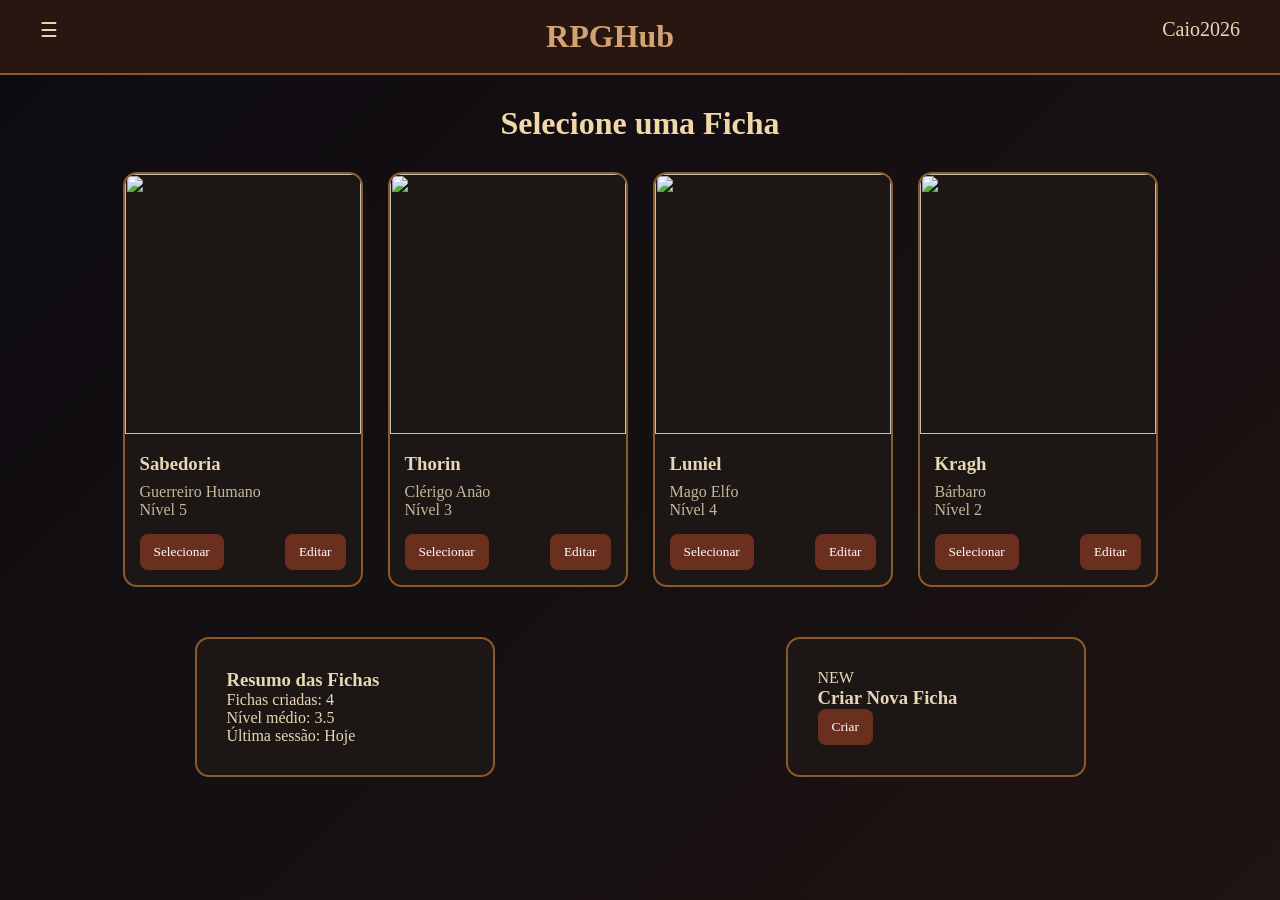
==== dashboard.html @ 94177e25 "Inicialização do projeto com READ.ME, organização de pastas e esboço de dashboard" ====
<!DOCTYPE html>
<html lang="pt-BR">
<head>
  <meta charset="UTF-8">
  <meta name="viewport" content="width=device-width, initial-scale=1.0">
  <title>RPGHub - Dashboard</title>
  <link rel="stylesheet" href="dashboard.css">
</head>
<body>

<header class="topbar">
  <div class="menu">☰</div>
  <h1>RPGHub</h1>
  <div class="user">Caio2026</div>
</header>

<section class="title">
  <h2>Selecione uma Ficha</h2>
</section>

<main class="dashboard">

  <section class="cards" id="cards-container"></section>

  <section class="bottom-area">

    <div class="summary">
      <h3>Resumo das Fichas</h3>
      <p>Fichas criadas: <span id="total"></span></p>
      <p>Nível médio: <span id="media"></span></p>
      <p>Última sessão: Hoje</p>
    </div>

    <div class="create-card">
      <div class="new">NEW</div>
      <h3>Criar Nova Ficha</h3>
      <button onclick="criarFicha()">Criar</button>
    </div>

  </section>

</main>

<script src="dashboard.js"></script>
</body>
</html>
---- dashboard.css ----
* {
  margin: 0;
  padding: 0;
  box-sizing: border-box;
  font-family: Georgia, serif;
}

body {
  background: linear-gradient(135deg, #0d0b12, #1e1411);
  color: #e8d7b5;
  min-height: 100vh;
}

.topbar {
  background: #2a1611;
  display: flex;
  justify-content: space-between;
  padding: 18px 40px;
  border-bottom: 2px solid #8b5a2b;
}

.topbar h1 {
  color: #d4a373;
}

.menu, .user {
  font-size: 20px;
}

.title {
  text-align: center;
  margin: 30px 0;
}

.title h2 {
  font-size: 2rem;
  color: #f2d8a7;
}

.dashboard {
  width: 90%;
  margin: auto;
}

.cards {
  display: flex;
  gap: 25px;
  justify-content: center;
  flex-wrap: wrap;
}

.card {
  width: 240px;
  background: #1c1715;
  border: 2px solid #8b5a2b;
  border-radius: 14px;
  overflow: hidden;
  transition: .3s;
}

.card:hover {
  transform: translateY(-8px);
  box-shadow: 0 0 20px rgba(212,163,115,.4);
}

.card img {
  width: 100%;
  height: 260px;
  object-fit: cover;
}

.card-content {
  padding: 15px;
}

.card h3 {
  margin-bottom: 8px;
}

.card p {
  color: #c6b79d;
}

.actions {
  display: flex;
  justify-content: space-between;
  margin-top: 15px;
}

button {
  background: #6b2f1f;
  border: none;
  color: white;
  padding: 10px 14px;
  cursor: pointer;
  border-radius: 8px;
}

button:hover {
  background: #8f4028;
}

.bottom-area {
  display: flex;
  justify-content: space-around;
  margin-top: 50px;
  flex-wrap: wrap;
  gap: 30px;
}

.summary, .create-card {
  background: #1c1715;
  padding: 30px;
  border-radius: 14px;
  border: 2px solid #8b5a2b;
  width: 300px;
}

.NEW {
  font-size: 60px;
  text-align: center;
  margin-bottom: 15px;
}
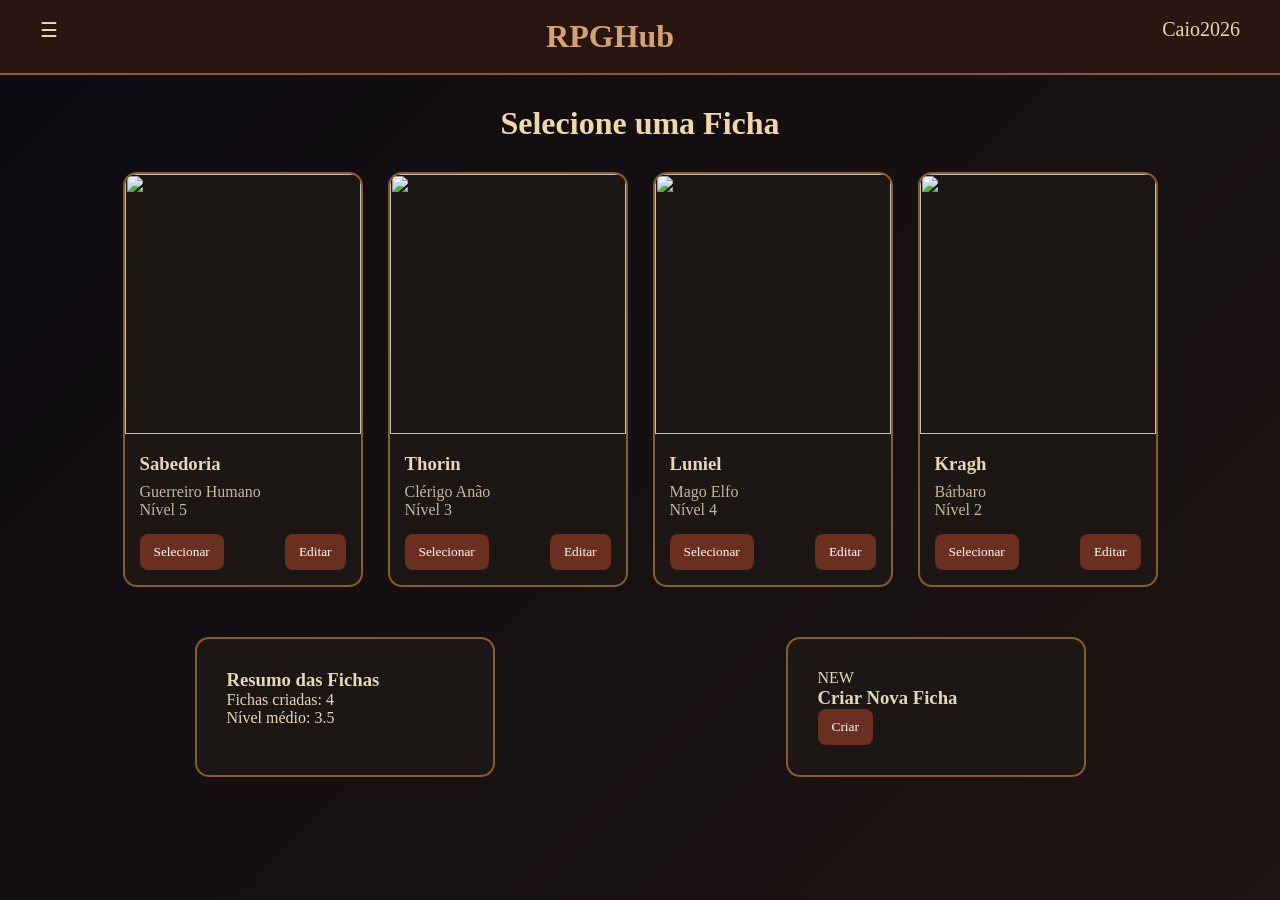
==== commit 08fa6134: "Tela da ficha atribuida à criação e remoção da "última sessão"" ====
--- a/dashboard.html
+++ b/dashboard.html
@@ -28,7 +28,6 @@
       <h3>Resumo das Fichas</h3>
       <p>Fichas criadas: <span id="total"></span></p>
       <p>Nível médio: <span id="media"></span></p>
-      <p>Última sessão: Hoje</p>
     </div>
 
     <div class="create-card">
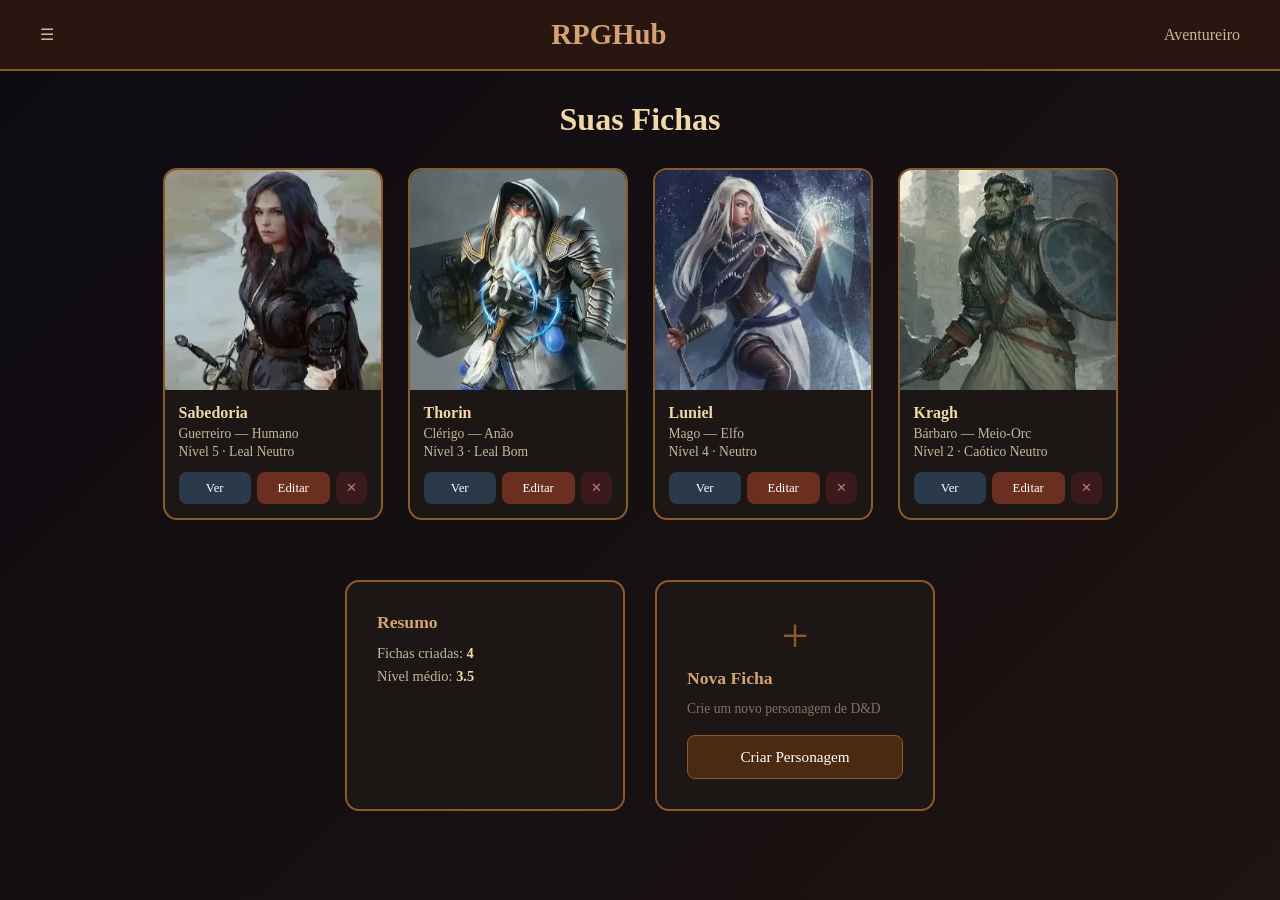
==== commit 95ab890c: "Add mais detalhes da ficha" ====
--- a/dashboard.html
+++ b/dashboard.html
@@ -11,11 +11,11 @@
 <header class="topbar">
   <div class="menu">☰</div>
   <h1>RPGHub</h1>
-  <div class="user">Caio2026</div>
+  <div class="user">Aventureiro</div>
 </header>
 
 <section class="title">
-  <h2>Selecione uma Ficha</h2>
+  <h2>Suas Fichas</h2>
 </section>
 
 <main class="dashboard">
@@ -25,21 +25,127 @@
   <section class="bottom-area">
 
     <div class="summary">
-      <h3>Resumo das Fichas</h3>
-      <p>Fichas criadas: <span id="total"></span></p>
-      <p>Nível médio: <span id="media"></span></p>
+      <h3>Resumo</h3>
+      <p>Fichas criadas: <strong><span id="total">0</span></strong></p>
+      <p>Nível médio: <strong><span id="media">—</span></strong></p>
     </div>
 
     <div class="create-card">
-      <div class="new">NEW</div>
-      <h3>Criar Nova Ficha</h3>
-      <button onclick="criarFicha()">Criar</button>
+      <div class="new-label">+</div>
+      <h3>Nova Ficha</h3>
+      <p>Crie um novo personagem de D&amp;D</p>
+      <button onclick="abrirModal()">Criar Personagem</button>
     </div>
 
   </section>
 
 </main>
 
+<!-- ===== MODAL CRIAR PERSONAGEM ===== -->
+<div id="modal-criar" class="modal-overlay" style="display:none">
+  <div class="modal">
+    <div class="modal-header">
+      <h3>Novo Personagem</h3>
+      <button class="btn-fechar" onclick="fecharModal()">✕</button>
+    </div>
+
+    <form id="form-nova-ficha" class="modal-form">
+
+      <div class="form-row">
+        <div class="form-field form-field--wide">
+          <label>Nome do Personagem *</label>
+          <input type="text" id="new-nome" placeholder="Ex: Thorin Escudo-de-Pedra" required>
+        </div>
+      </div>
+
+      <div class="form-row">
+        <div class="form-field">
+          <label>Classe *</label>
+          <select id="new-classe" required>
+            <option value="">Selecione...</option>
+            <option>Bárbaro</option>
+            <option>Bardo</option>
+            <option>Clérigo</option>
+            <option>Druida</option>
+            <option>Feiticeiro</option>
+            <option>Guerreiro</option>
+            <option>Ladino</option>
+            <option>Mago</option>
+            <option>Monge</option>
+            <option>Paladino</option>
+            <option>Patrulheiro</option>
+            <option>Warlock</option>
+          </select>
+        </div>
+        <div class="form-field form-field--small">
+          <label>Nível</label>
+          <input type="number" id="new-nivel" value="1" min="1" max="20">
+        </div>
+      </div>
+
+      <div class="form-row">
+        <div class="form-field">
+          <label>Raça *</label>
+          <select id="new-raca" required>
+            <option value="">Selecione...</option>
+            <option>Anão</option>
+            <option>Draconato</option>
+            <option>Elfo</option>
+            <option>Gnomo</option>
+            <option>Halfling</option>
+            <option>Humano</option>
+            <option>Meio-Elfo</option>
+            <option>Meio-Orc</option>
+            <option>Tiefling</option>
+          </select>
+        </div>
+        <div class="form-field">
+          <label>Antecedente</label>
+          <select id="new-antecedente">
+            <option value="">Selecione...</option>
+            <option>Acólito</option>
+            <option>Artesão de Guilda</option>
+            <option>Charlatão</option>
+            <option>Criminoso</option>
+            <option>Eremita</option>
+            <option>Forasteiro</option>
+            <option>Herói do Povo</option>
+            <option>Marinheiro</option>
+            <option>Nobre</option>
+            <option>Órfão</option>
+            <option>Sábio</option>
+            <option>Soldado</option>
+          </select>
+        </div>
+      </div>
+
+      <div class="form-row">
+        <div class="form-field form-field--wide">
+          <label>Alinhamento</label>
+          <select id="new-alinhamento">
+            <option value="">Selecione...</option>
+            <option>Leal Bom</option>
+            <option>Neutro Bom</option>
+            <option>Caótico Bom</option>
+            <option>Leal Neutro</option>
+            <option>Neutro</option>
+            <option>Caótico Neutro</option>
+            <option>Leal Mau</option>
+            <option>Neutro Mau</option>
+            <option>Caótico Mau</option>
+          </select>
+        </div>
+      </div>
+
+      <div class="modal-footer">
+        <button type="button" onclick="fecharModal()" class="btn-cancelar">Cancelar</button>
+        <button type="submit" class="btn-confirmar">Criar e Editar Ficha →</button>
+      </div>
+
+    </form>
+  </div>
+</div>
+
 <script src="dashboard.js"></script>
 </body>
-</html>+</html>
--- a/dashboard.css
+++ b/dashboard.css
@@ -11,25 +11,30 @@
   min-height: 100vh;
 }
 
+/* ===== TOPBAR ===== */
 .topbar {
   background: #2a1611;
   display: flex;
   justify-content: space-between;
+  align-items: center;
   padding: 18px 40px;
   border-bottom: 2px solid #8b5a2b;
 }
 
 .topbar h1 {
   color: #d4a373;
+  font-size: 1.8rem;
 }
 
 .menu, .user {
-  font-size: 20px;
-}
-
+  font-size: 1rem;
+  color: #c6b79d;
+}
+
+/* ===== TITLE ===== */
 .title {
   text-align: center;
-  margin: 30px 0;
+  margin: 30px 0 10px;
 }
 
 .title h2 {
@@ -37,75 +42,139 @@
   color: #f2d8a7;
 }
 
+/* ===== DASHBOARD ===== */
 .dashboard {
   width: 90%;
   margin: auto;
-}
-
+  padding-bottom: 60px;
+}
+
+/* ===== CARDS ===== */
 .cards {
   display: flex;
   gap: 25px;
   justify-content: center;
   flex-wrap: wrap;
+  padding: 20px 0;
+  min-height: 120px;
+}
+
+.cards-vazio {
+  color: #6b5040;
+  font-style: italic;
+  text-align: center;
+  padding: 40px;
+  width: 100%;
 }
 
 .card {
-  width: 240px;
+  width: 220px;
   background: #1c1715;
   border: 2px solid #8b5a2b;
   border-radius: 14px;
   overflow: hidden;
-  transition: .3s;
+  transition: transform 0.2s, box-shadow 0.2s;
 }
 
 .card:hover {
-  transform: translateY(-8px);
-  box-shadow: 0 0 20px rgba(212,163,115,.4);
+  transform: translateY(-6px);
+  box-shadow: 0 8px 24px rgba(212, 163, 115, 0.3);
 }
 
 .card img {
   width: 100%;
-  height: 260px;
+  height: 220px;
   object-fit: cover;
+  background: #251e1b;
+  display: block;
+}
+
+.card-img-placeholder {
+  width: 100%;
+  height: 220px;
+  background: #251e1b;
+  display: flex;
+  align-items: center;
+  justify-content: center;
+  font-size: 3rem;
+  color: #3a2a20;
 }
 
 .card-content {
-  padding: 15px;
+  padding: 14px;
 }
 
 .card h3 {
-  margin-bottom: 8px;
+  margin-bottom: 4px;
+  color: #f2d8a7;
+  font-size: 1rem;
 }
 
 .card p {
   color: #c6b79d;
-}
-
+  font-size: 0.85rem;
+  margin-bottom: 2px;
+}
+
+.card-nivel {
+  font-size: 0.8rem;
+  color: #8b5a2b;
+}
+
+/* ===== ACTIONS ===== */
 .actions {
   display: flex;
-  justify-content: space-between;
-  margin-top: 15px;
+  gap: 6px;
+  margin-top: 12px;
 }
 
 button {
   background: #6b2f1f;
   border: none;
   color: white;
-  padding: 10px 14px;
+  padding: 8px 12px;
   cursor: pointer;
   border-radius: 8px;
+  font-family: Georgia, serif;
+  font-size: 0.8rem;
+  transition: background 0.2s;
 }
 
 button:hover {
   background: #8f4028;
 }
 
+.btn-ver {
+  flex: 1;
+  background: #2a3a4a;
+}
+
+.btn-ver:hover {
+  background: #3a5a6a;
+}
+
+.btn-editar {
+  flex: 1;
+}
+
+.btn-deletar {
+  background: #3a1a1a;
+  padding: 8px 10px;
+  color: #c47a7a;
+}
+
+.btn-deletar:hover {
+  background: #5a2020;
+  color: #e8a0a0;
+}
+
+/* ===== BOTTOM AREA ===== */
 .bottom-area {
   display: flex;
-  justify-content: space-around;
-  margin-top: 50px;
+  justify-content: center;
+  gap: 30px;
+  margin-top: 40px;
   flex-wrap: wrap;
-  gap: 30px;
 }
 
 .summary, .create-card {
@@ -113,11 +182,188 @@
   padding: 30px;
   border-radius: 14px;
   border: 2px solid #8b5a2b;
-  width: 300px;
-}
-
-.NEW {
-  font-size: 60px;
+  width: 280px;
+}
+
+.summary h3, .create-card h3 {
+  color: #d4a373;
+  margin-bottom: 12px;
+  font-size: 1.1rem;
+}
+
+.summary p {
+  color: #c6b79d;
+  margin-bottom: 6px;
+  font-size: 0.9rem;
+}
+
+.summary strong {
+  color: #f2d8a7;
+}
+
+.create-card p {
+  color: #8b7060;
+  font-size: 0.85rem;
+  margin-bottom: 18px;
+}
+
+.new-label {
+  font-size: 3rem;
   text-align: center;
-  margin-bottom: 15px;
-}+  color: #8b5a2b;
+  margin-bottom: 8px;
+  line-height: 1;
+}
+
+.create-card button {
+  width: 100%;
+  padding: 12px;
+  font-size: 0.95rem;
+  background: #4a2a10;
+  border: 1px solid #8b5a2b;
+}
+
+.create-card button:hover {
+  background: #6b3a18;
+}
+
+/* ===== MODAL ===== */
+.modal-overlay {
+  position: fixed;
+  inset: 0;
+  background: rgba(0, 0, 0, 0.75);
+  display: flex;
+  align-items: center;
+  justify-content: center;
+  z-index: 1000;
+  backdrop-filter: blur(3px);
+}
+
+.modal {
+  background: #1c1715;
+  border: 2px solid #8b5a2b;
+  border-radius: 16px;
+  width: 520px;
+  max-width: 95vw;
+  max-height: 90vh;
+  overflow-y: auto;
+  padding: 28px;
+  box-shadow: 0 20px 60px rgba(0, 0, 0, 0.6);
+}
+
+.modal-header {
+  display: flex;
+  justify-content: space-between;
+  align-items: center;
+  margin-bottom: 24px;
+  padding-bottom: 14px;
+  border-bottom: 1px solid #3a2215;
+}
+
+.modal-header h3 {
+  color: #d4a373;
+  font-size: 1.3rem;
+}
+
+.btn-fechar {
+  background: transparent;
+  color: #8b5a2b;
+  border: none;
+  font-size: 1.1rem;
+  cursor: pointer;
+  padding: 4px 8px;
+  border-radius: 6px;
+}
+
+.btn-fechar:hover {
+  background: #2e2215;
+  color: #d4a373;
+}
+
+/* ===== MODAL FORM ===== */
+.modal-form {
+  display: flex;
+  flex-direction: column;
+  gap: 14px;
+}
+
+.form-row {
+  display: flex;
+  gap: 14px;
+}
+
+.form-field {
+  display: flex;
+  flex-direction: column;
+  gap: 6px;
+  flex: 1;
+}
+
+.form-field--wide {
+  flex: 2;
+}
+
+.form-field--small {
+  flex: 0 0 80px;
+}
+
+.form-field label {
+  font-size: 0.7rem;
+  color: #8b5a2b;
+  text-transform: uppercase;
+  letter-spacing: 1px;
+}
+
+.form-field input,
+.form-field select {
+  background: #2e2522;
+  border: 1px solid #5a3a20;
+  border-radius: 8px;
+  color: #e8d7b5;
+  padding: 10px 12px;
+  font-family: Georgia, serif;
+  font-size: 0.9rem;
+  width: 100%;
+}
+
+.form-field input:focus,
+.form-field select:focus {
+  outline: none;
+  border-color: #d4a373;
+}
+
+.form-field select option {
+  background: #2e2522;
+}
+
+/* ===== MODAL FOOTER ===== */
+.modal-footer {
+  display: flex;
+  justify-content: flex-end;
+  gap: 10px;
+  margin-top: 10px;
+  padding-top: 16px;
+  border-top: 1px solid #3a2215;
+}
+
+.btn-cancelar {
+  background: transparent;
+  border: 1px solid #5a3a20;
+  color: #8b7060;
+}
+
+.btn-cancelar:hover {
+  background: #2e2215;
+  color: #c6b79d;
+}
+
+.btn-confirmar {
+  background: #4a2a10;
+  border: 1px solid #8b5a2b;
+  color: #f2d8a7;
+  padding: 10px 20px;
+}
+
+.btn-confirmar:hover {
+  background: #6b3a18;
+}
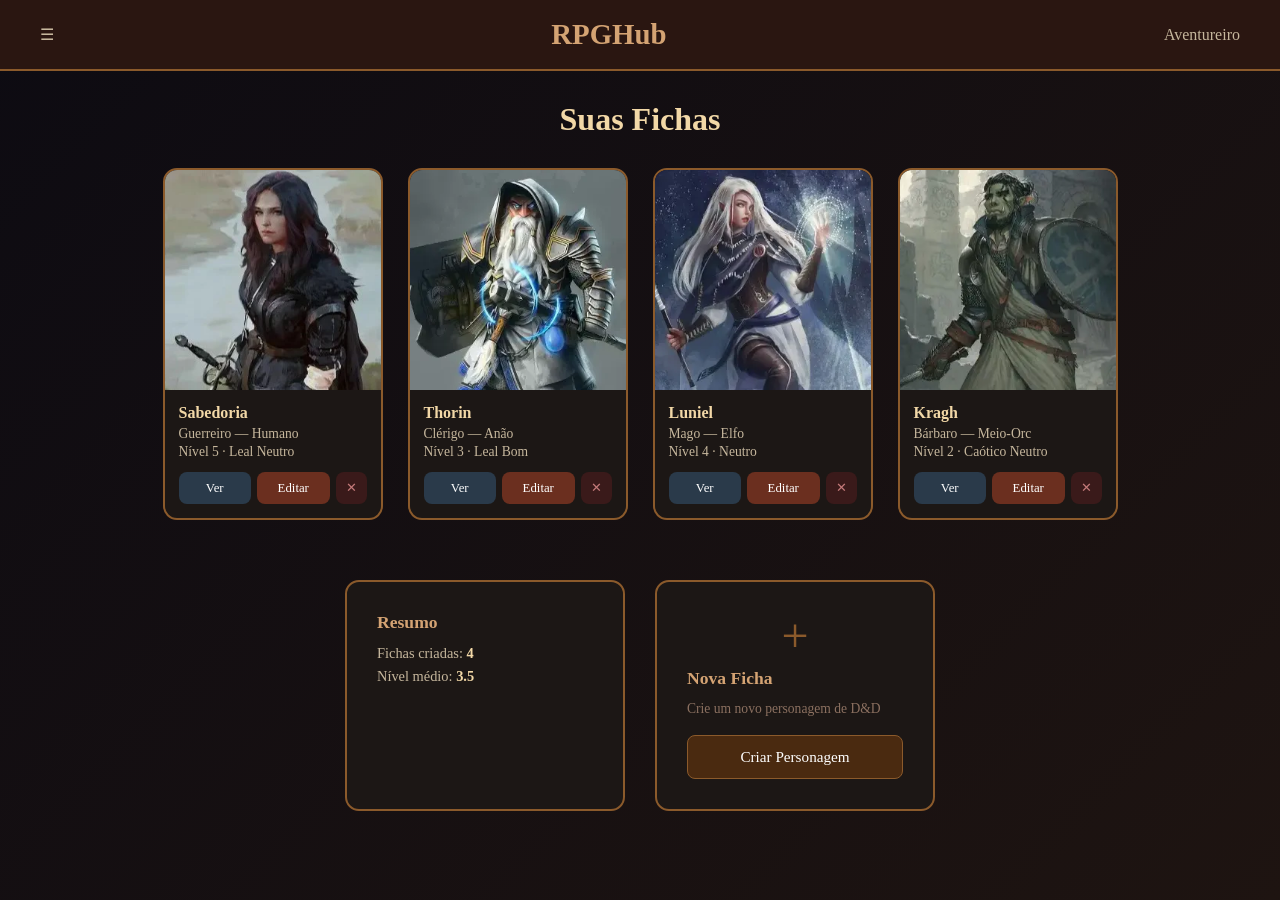
==== commit b47cb647: "Mudança nos links de paginas" ====
--- a/dashboard.html
+++ b/dashboard.html
@@ -4,7 +4,7 @@
   <meta charset="UTF-8">
   <meta name="viewport" content="width=device-width, initial-scale=1.0">
   <title>RPGHub - Dashboard</title>
-  <link rel="stylesheet" href="dashboard.css">
+  <link rel="stylesheet" href="./dashboard.css">
 </head>
 <body>
 
@@ -146,6 +146,6 @@
   </div>
 </div>
 
-<script src="dashboard.js"></script>
+<script src="./dashboard.js"></script>
 </body>
 </html>
